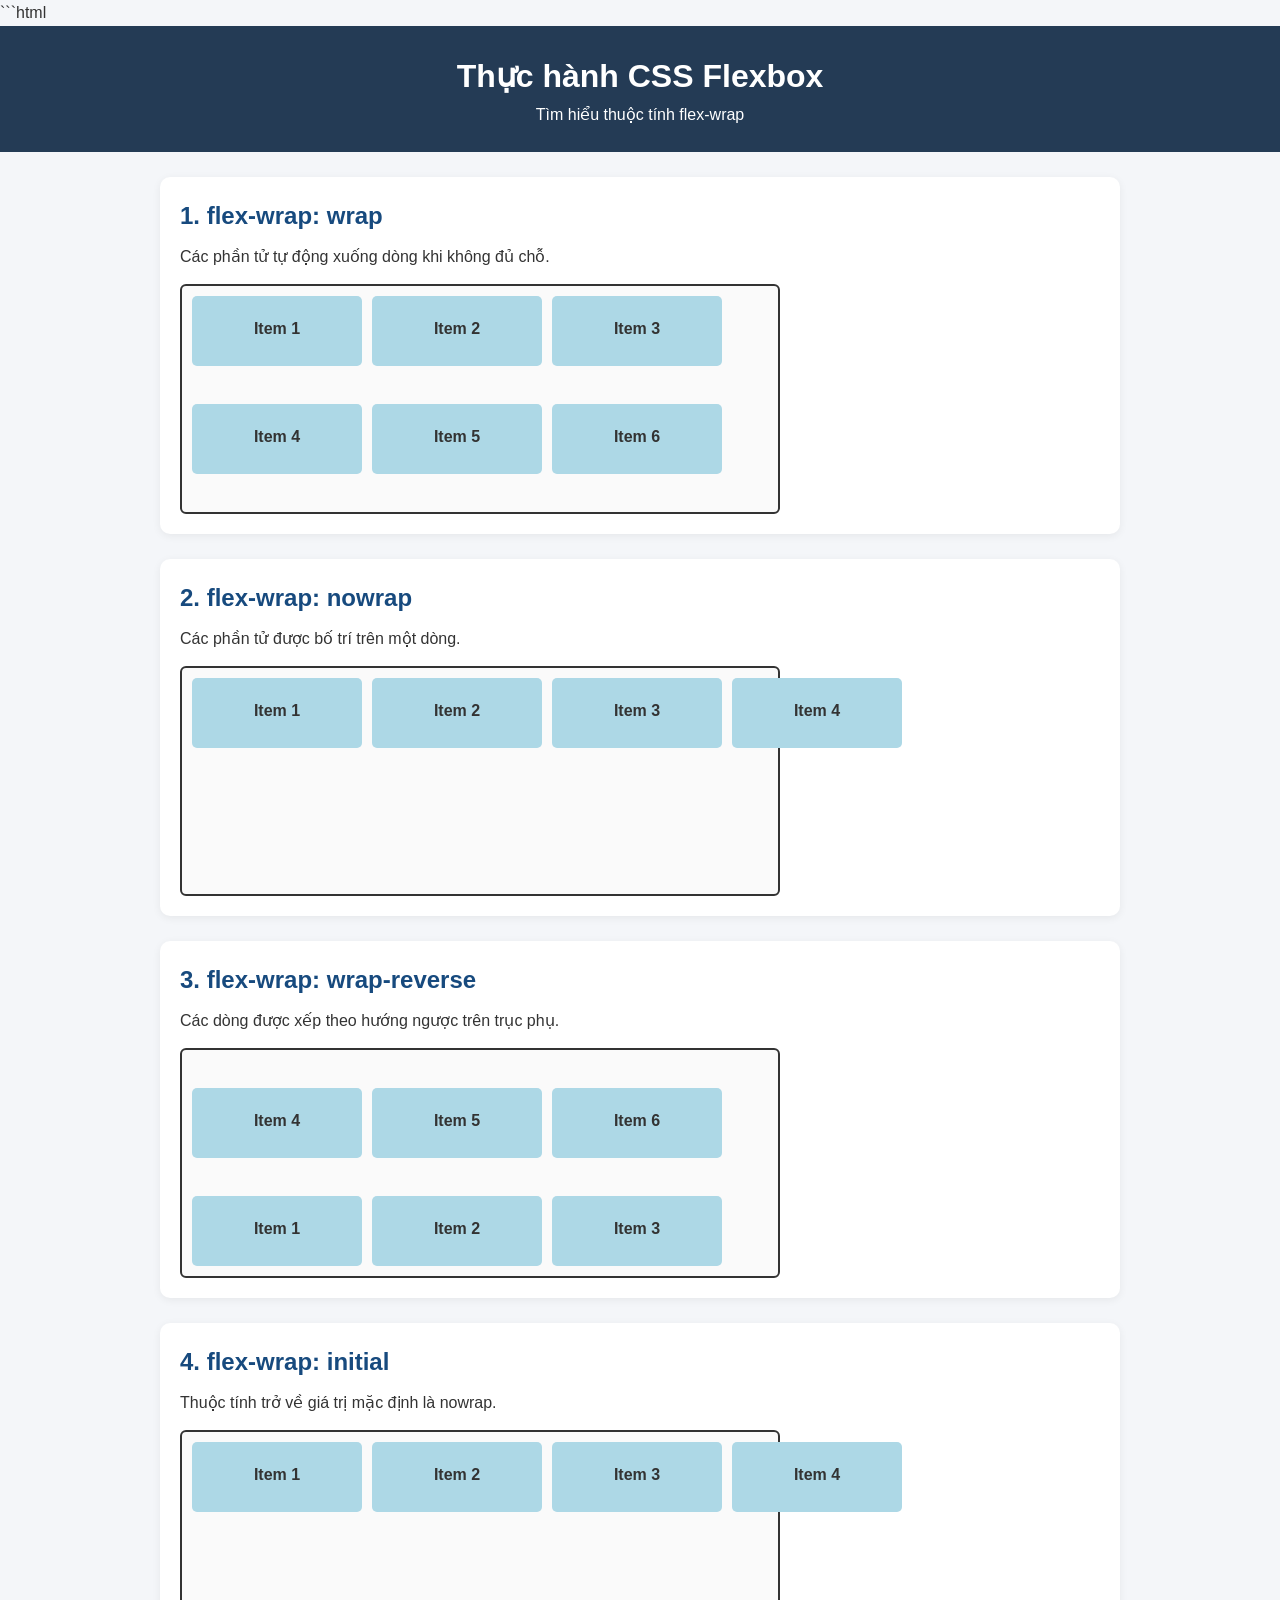
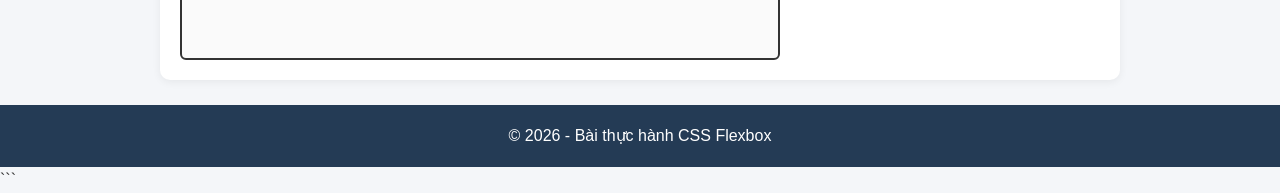
==== index.html @ 4e4de19c "baitapcodegym" ====
```html
<!DOCTYPE html>
<html lang="vi">
<head>
    <meta charset="UTF-8">
    <meta name="viewport" content="width=device-width, initial-scale=1.0">
    <title>Thực hành CSS Flex Wrap</title>
    <link rel="stylesheet" href="style.css">
</head>
<body>
    <header>
        <h1>Thực hành CSS Flexbox</h1>
        <p>Tìm hiểu thuộc tính flex-wrap</p>
    </header>

    <main>
        <section>
            <h2>1. flex-wrap: wrap</h2>
            <p>Các phần tử tự động xuống dòng khi không đủ chỗ.</p>
            <div class="container wrap">
                <div class="item">Item 1</div>
                <div class="item">Item 2</div>
                <div class="item">Item 3</div>
                <div class="item">Item 4</div>
                <div class="item">Item 5</div>
                <div class="item">Item 6</div>
            </div>
        </section>

        <section>
            <h2>2. flex-wrap: nowrap</h2>
            <p>Các phần tử được bố trí trên một dòng.</p>
            <div class="container nowrap">
                <div class="item">Item 1</div>
                <div class="item">Item 2</div>
                <div class="item">Item 3</div>
                <div class="item">Item 4</div>
            </div>
        </section>

        <section>
            <h2>3. flex-wrap: wrap-reverse</h2>
            <p>Các dòng được xếp theo hướng ngược trên trục phụ.</p>
            <div class="container reverse">
                <div class="item">Item 1</div>
                <div class="item">Item 2</div>
                <div class="item">Item 3</div>
                <div class="item">Item 4</div>
                <div class="item">Item 5</div>
                <div class="item">Item 6</div>
            </div>
        </section>

        <section>
            <h2>4. flex-wrap: initial</h2>
            <p>Thuộc tính trở về giá trị mặc định là nowrap.</p>
            <div class="container initial">
                <div class="item">Item 1</div>
                <div class="item">Item 2</div>
                <div class="item">Item 3</div>
                <div class="item">Item 4</div>
            </div>
        </section>
    </main>

    <footer>
        <p>© 2026 - Bài thực hành CSS Flexbox</p>
    </footer>
</body>
</html>
```
---- style.css ----
* {
    margin: 0;
    padding: 0;
    box-sizing: border-box;
}

body {
    font-family: Arial, sans-serif;
    background-color: #f4f6f9;
    color: #333;
    line-height: 1.6;
}

header {
    background-color: #243b55;
    color: white;
    text-align: center;
    padding: 25px 15px;
}

main {
    max-width: 1000px;
    margin: 25px auto;
    padding: 0 20px;
}

section {
    background-color: white;
    margin-bottom: 25px;
    padding: 20px;
    border-radius: 10px;
    box-shadow: 0 2px 8px #00000010;
}

section h2 {
    color: #174a7e;
    margin-bottom: 8px;
}

section p {
    margin-bottom: 15px;
}

/* Khung Flexbox chung */
.container {
    display: flex;
    gap: 10px;
    width: 100%;
    max-width: 600px;
    height: 230px;
    padding: 10px;
    border: 2px solid #333;
    border-radius: 6px;
    background-color: #fafafa;
}

/* Các phần tử trong Flexbox */
.item {
    flex: 0 0 170px;
    height: 70px;
    padding: 20px 10px;
    background-color: lightblue;
    border-radius: 5px;
    text-align: center;
    font-weight: bold;
}

/* Ví dụ 1 */
.wrap {
    flex-wrap: wrap;
}

/* Ví dụ 2 */
.nowrap {
    flex-wrap: nowrap;
}

/* Ví dụ 3 */
.reverse {
    flex-wrap: wrap-reverse;
}

/* Ví dụ 4 */
.initial {
    flex-wrap: initial;
}

/* Chân trang */
footer {
    background-color: #243b55;
    color: white;
    text-align: center;
    padding: 18px;
}

/* Responsive cho màn hình nhỏ */
@media (max-width: 600px) {
    main {
        padding: 0 12px;
    }

    section {
        padding: 15px;
    }

    .container {
        max-width: 100%;
    }

    .item {
        flex-basis: 140px;
    }
}
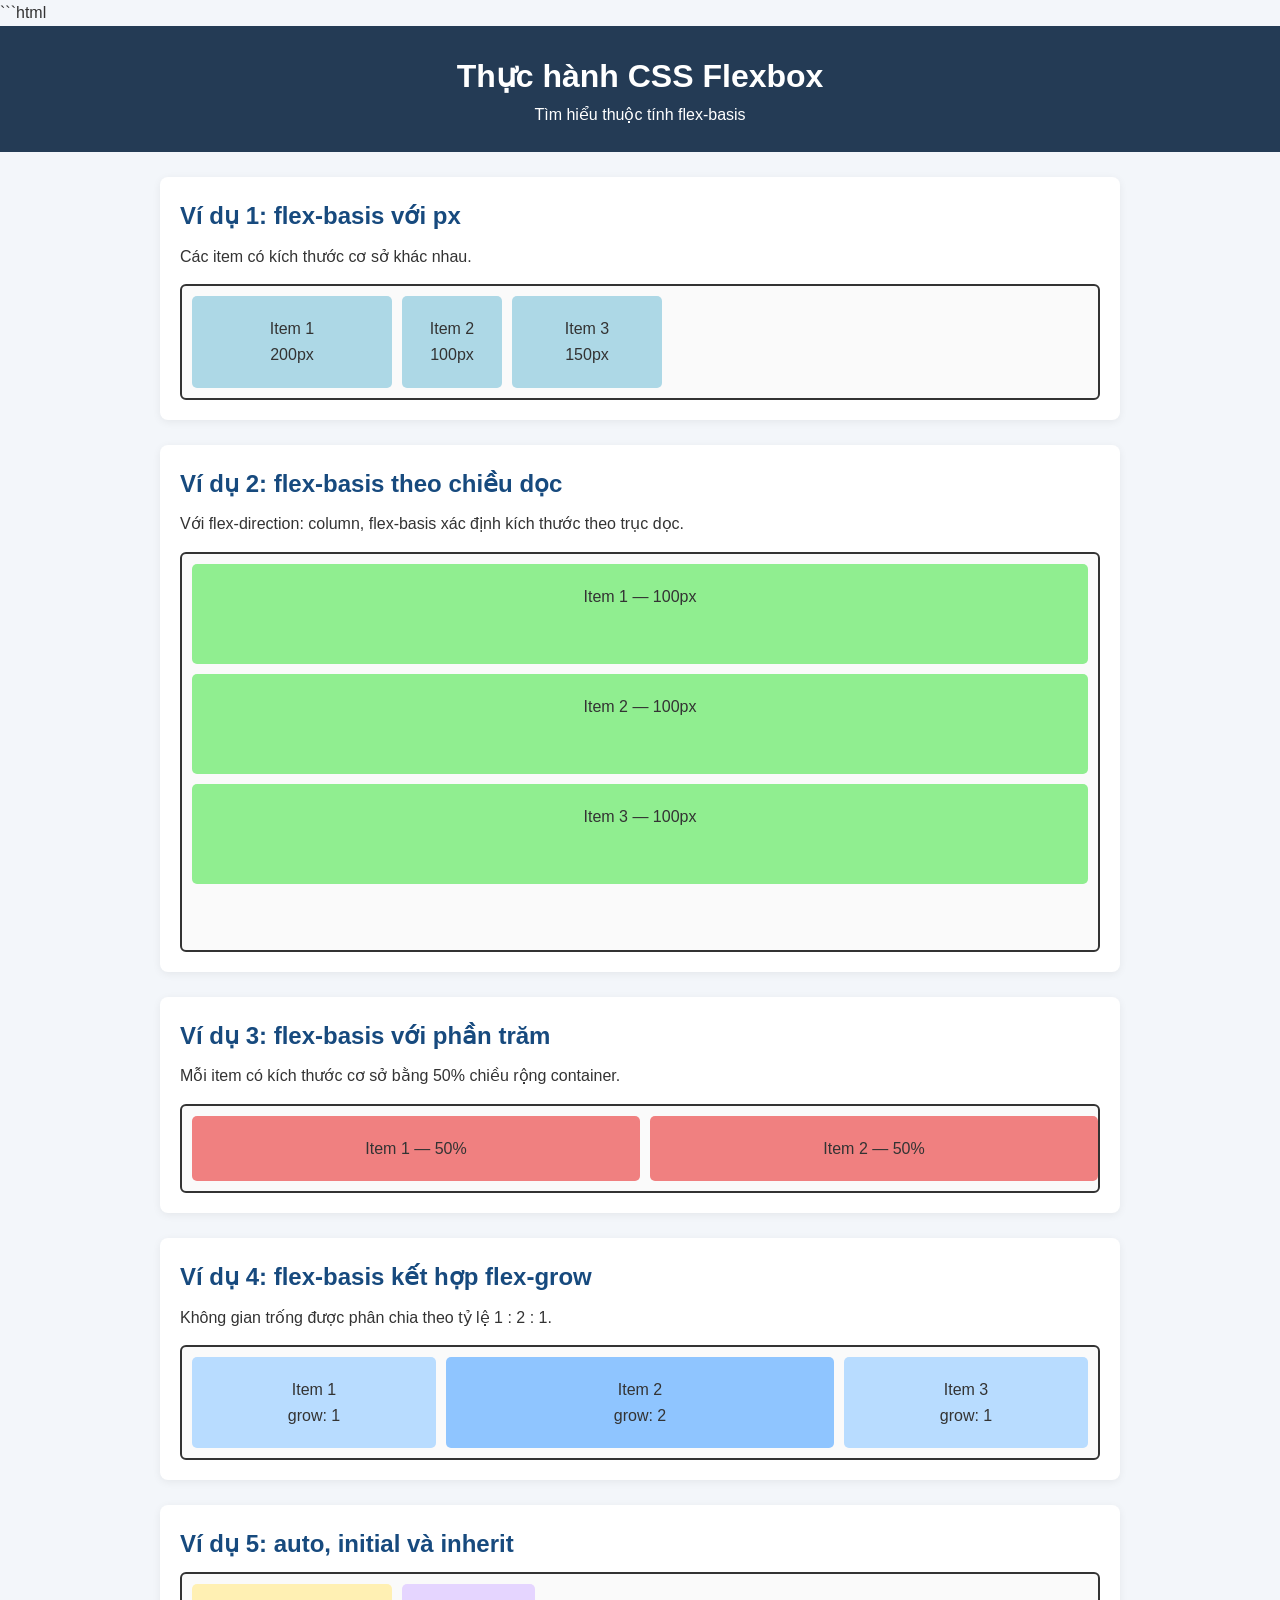
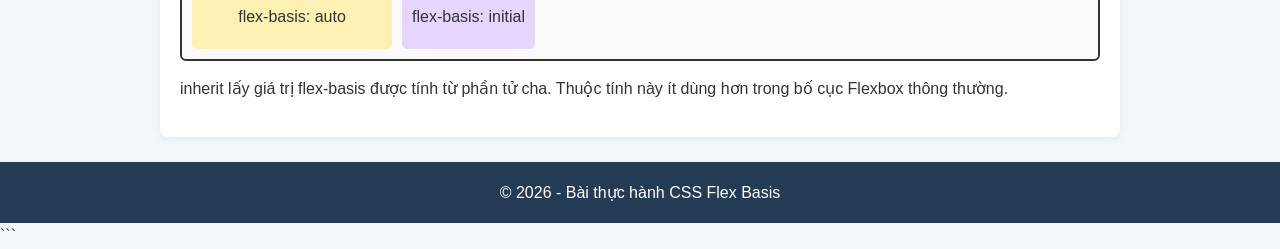
==== commit 4c90fc47: "baitapcodegym" ====
--- a/index.html
+++ b/index.html
@@ -4,67 +4,74 @@
 <head>
     <meta charset="UTF-8">
     <meta name="viewport" content="width=device-width, initial-scale=1.0">
-    <title>Thực hành CSS Flex Wrap</title>
+    <title>Thực hành CSS Flex Basis</title>
     <link rel="stylesheet" href="style.css">
 </head>
 <body>
     <header>
         <h1>Thực hành CSS Flexbox</h1>
-        <p>Tìm hiểu thuộc tính flex-wrap</p>
+        <p>Tìm hiểu thuộc tính flex-basis</p>
     </header>
 
     <main>
         <section>
-            <h2>1. flex-wrap: wrap</h2>
-            <p>Các phần tử tự động xuống dòng khi không đủ chỗ.</p>
-            <div class="container wrap">
-                <div class="item">Item 1</div>
-                <div class="item">Item 2</div>
-                <div class="item">Item 3</div>
-                <div class="item">Item 4</div>
-                <div class="item">Item 5</div>
-                <div class="item">Item 6</div>
+            <h2>Ví dụ 1: flex-basis với px</h2>
+            <p>Các item có kích thước cơ sở khác nhau.</p>
+
+            <div class="container example-1">
+                <div class="item basis-200">Item 1<br>200px</div>
+                <div class="item basis-100">Item 2<br>100px</div>
+                <div class="item basis-150">Item 3<br>150px</div>
             </div>
         </section>
 
         <section>
-            <h2>2. flex-wrap: nowrap</h2>
-            <p>Các phần tử được bố trí trên một dòng.</p>
-            <div class="container nowrap">
-                <div class="item">Item 1</div>
-                <div class="item">Item 2</div>
-                <div class="item">Item 3</div>
-                <div class="item">Item 4</div>
+            <h2>Ví dụ 2: flex-basis theo chiều dọc</h2>
+            <p>Với flex-direction: column, flex-basis xác định kích thước theo trục dọc.</p>
+
+            <div class="container example-2">
+                <div class="item">Item 1 — 100px</div>
+                <div class="item">Item 2 — 100px</div>
+                <div class="item">Item 3 — 100px</div>
             </div>
         </section>
 
         <section>
-            <h2>3. flex-wrap: wrap-reverse</h2>
-            <p>Các dòng được xếp theo hướng ngược trên trục phụ.</p>
-            <div class="container reverse">
-                <div class="item">Item 1</div>
-                <div class="item">Item 2</div>
-                <div class="item">Item 3</div>
-                <div class="item">Item 4</div>
-                <div class="item">Item 5</div>
-                <div class="item">Item 6</div>
+            <h2>Ví dụ 3: flex-basis với phần trăm</h2>
+            <p>Mỗi item có kích thước cơ sở bằng 50% chiều rộng container.</p>
+
+            <div class="container example-3">
+                <div class="item">Item 1 — 50%</div>
+                <div class="item">Item 2 — 50%</div>
             </div>
         </section>
 
         <section>
-            <h2>4. flex-wrap: initial</h2>
-            <p>Thuộc tính trở về giá trị mặc định là nowrap.</p>
-            <div class="container initial">
-                <div class="item">Item 1</div>
-                <div class="item">Item 2</div>
-                <div class="item">Item 3</div>
-                <div class="item">Item 4</div>
+            <h2>Ví dụ 4: flex-basis kết hợp flex-grow</h2>
+            <p>Không gian trống được phân chia theo tỷ lệ 1 : 2 : 1.</p>
+
+            <div class="container example-4">
+                <div class="item grow-1">Item 1<br>grow: 1</div>
+                <div class="item grow-2">Item 2<br>grow: 2</div>
+                <div class="item grow-3">Item 3<br>grow: 1</div>
             </div>
+        </section>
+
+        <section>
+            <h2>Ví dụ 5: auto, initial và inherit</h2>
+            <div class="container example-5">
+                <div class="item auto">flex-basis: auto</div>
+                <div class="item initial">flex-basis: initial</div>
+            </div>
+            <p class="inherit-note">
+                inherit lấy giá trị flex-basis được tính từ phần tử cha.
+                Thuộc tính này ít dùng hơn trong bố cục Flexbox thông thường.
+            </p>
         </section>
     </main>
 
     <footer>
-        <p>© 2026 - Bài thực hành CSS Flexbox</p>
+        <p>© 2026 - Bài thực hành CSS Flex Basis</p>
     </footer>
 </body>
 </html>
--- a/style.css
+++ b/style.css
@@ -1,3 +1,4 @@
+
 * {
     margin: 0;
     padding: 0;
@@ -6,9 +7,9 @@
 
 body {
     font-family: Arial, sans-serif;
-    background-color: #f4f6f9;
+    line-height: 1.6;
     color: #333;
-    line-height: 1.6;
+    background-color: #f3f6fa;
 }
 
 header {
@@ -26,9 +27,9 @@
 
 section {
     background-color: white;
+    padding: 20px;
     margin-bottom: 25px;
-    padding: 20px;
-    border-radius: 10px;
+    border-radius: 8px;
     box-shadow: 0 2px 8px #00000010;
 }
 
@@ -45,55 +46,104 @@
 .container {
     display: flex;
     gap: 10px;
-    width: 100%;
-    max-width: 600px;
-    height: 230px;
     padding: 10px;
     border: 2px solid #333;
     border-radius: 6px;
     background-color: #fafafa;
+    min-width: 0;
 }
 
-/* Các phần tử trong Flexbox */
 .item {
-    flex: 0 0 170px;
-    height: 70px;
     padding: 20px 10px;
     background-color: lightblue;
     border-radius: 5px;
     text-align: center;
-    font-weight: bold;
+    overflow-wrap: anywhere;
+    min-width: 0;
 }
 
-/* Ví dụ 1 */
-.wrap {
+/* Ví dụ 1: Kích thước cơ sở bằng px */
+.example-1 {
     flex-wrap: wrap;
 }
 
-/* Ví dụ 2 */
-.nowrap {
-    flex-wrap: nowrap;
+.basis-200 {
+    flex: 0 0 200px;
 }
 
-/* Ví dụ 3 */
-.reverse {
-    flex-wrap: wrap-reverse;
+.basis-100 {
+    flex: 0 0 100px;
 }
 
-/* Ví dụ 4 */
-.initial {
-    flex-wrap: initial;
+.basis-150 {
+    flex: 0 0 150px;
 }
 
-/* Chân trang */
-footer {
-    background-color: #243b55;
-    color: white;
-    text-align: center;
-    padding: 18px;
+/* Ví dụ 2: Trục chính theo chiều dọc */
+.example-2 {
+    flex-direction: column;
+    flex-basis: auto;
+    height: 400px;
 }
 
-/* Responsive cho màn hình nhỏ */
+.example-2 .item {
+    flex: 0 0 100px;
+    background-color: lightgreen;
+}
+
+/* Ví dụ 3: Kích thước cơ sở theo phần trăm */
+.example-3 .item {
+    flex: 0 0 50%;
+    background-color: lightcoral;
+}
+
+/* Ví dụ 4: flex-basis kết hợp flex-grow */
+.example-4 {
+    width: 100%;
+}
+
+.example-4 .item {
+    flex-basis: 100px;
+    flex-shrink: 1;
+}
+
+.grow-1 {
+    flex-grow: 1;
+    background-color: #b8dcff;
+}
+
+.grow-2 {
+    flex-grow: 2;
+    background-color: #8fc5ff;
+}
+
+.grow-3 {
+    flex-grow: 1;
+    background-color: #b8dcff;
+}
+
+/* Ví dụ 5: auto và initial */
+.example-5 .item {
+    flex-grow: 0;
+    flex-shrink: 1;
+}
+
+.auto {
+    width: 200px;
+    flex-basis: auto;
+    background-color: #fff0b3;
+}
+
+.initial {
+    flex-basis: initial;
+    background-color: #e5d5ff;
+}
+
+.inherit-note {
+    margin-top: 15px;
+}
+
+/* Responsive */
 @media (max-width: 600px) {
     main {
         padding: 0 12px;
@@ -103,11 +153,21 @@
         padding: 15px;
     }
 
-    .container {
-        max-width: 100%;
+    .example-1,
+    .example-3,
+    .example-4,
+    .example-5 {
+        flex-wrap: wrap;
     }
 
-    .item {
-        flex-basis: 140px;
+    .example-3 .item {
+        flex-basis: 100%;
     }
 }
+
+footer {
+    background-color: #243b55;
+    color: white;
+    text-align: center;
+    padding: 18px;
+}
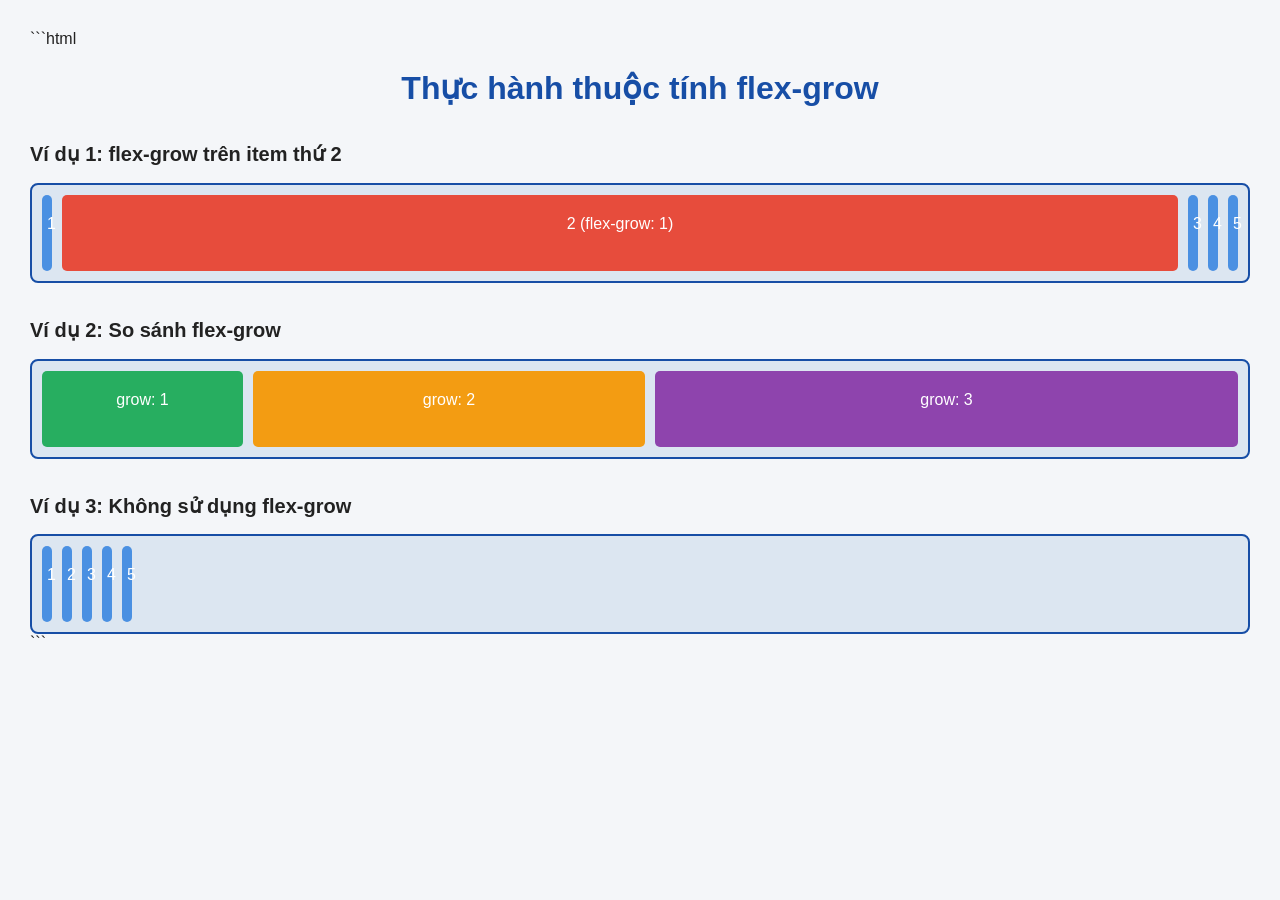
==== commit 744d3ea2: "baitapcodegym" ====
--- a/index.html
+++ b/index.html
@@ -4,75 +4,36 @@
 <head>
     <meta charset="UTF-8">
     <meta name="viewport" content="width=device-width, initial-scale=1.0">
-    <title>Thực hành CSS Flex Basis</title>
+    <title>Thực hành CSS Flex Grow</title>
     <link rel="stylesheet" href="style.css">
 </head>
 <body>
-    <header>
-        <h1>Thực hành CSS Flexbox</h1>
-        <p>Tìm hiểu thuộc tính flex-basis</p>
-    </header>
+    <h1>Thực hành thuộc tính flex-grow</h1>
 
-    <main>
-        <section>
-            <h2>Ví dụ 1: flex-basis với px</h2>
-            <p>Các item có kích thước cơ sở khác nhau.</p>
+    <h2>Ví dụ 1: flex-grow trên item thứ 2</h2>
+    <div class="container">
+        <div class="item">1</div>
+        <div class="item grow">2 (flex-grow: 1)</div>
+        <div class="item">3</div>
+        <div class="item">4</div>
+        <div class="item">5</div>
+    </div>
 
-            <div class="container example-1">
-                <div class="item basis-200">Item 1<br>200px</div>
-                <div class="item basis-100">Item 2<br>100px</div>
-                <div class="item basis-150">Item 3<br>150px</div>
-            </div>
-        </section>
+    <h2>Ví dụ 2: So sánh flex-grow</h2>
+    <div class="container">
+        <div class="item grow-1">grow: 1</div>
+        <div class="item grow-2">grow: 2</div>
+        <div class="item grow-3">grow: 3</div>
+    </div>
 
-        <section>
-            <h2>Ví dụ 2: flex-basis theo chiều dọc</h2>
-            <p>Với flex-direction: column, flex-basis xác định kích thước theo trục dọc.</p>
-
-            <div class="container example-2">
-                <div class="item">Item 1 — 100px</div>
-                <div class="item">Item 2 — 100px</div>
-                <div class="item">Item 3 — 100px</div>
-            </div>
-        </section>
-
-        <section>
-            <h2>Ví dụ 3: flex-basis với phần trăm</h2>
-            <p>Mỗi item có kích thước cơ sở bằng 50% chiều rộng container.</p>
-
-            <div class="container example-3">
-                <div class="item">Item 1 — 50%</div>
-                <div class="item">Item 2 — 50%</div>
-            </div>
-        </section>
-
-        <section>
-            <h2>Ví dụ 4: flex-basis kết hợp flex-grow</h2>
-            <p>Không gian trống được phân chia theo tỷ lệ 1 : 2 : 1.</p>
-
-            <div class="container example-4">
-                <div class="item grow-1">Item 1<br>grow: 1</div>
-                <div class="item grow-2">Item 2<br>grow: 2</div>
-                <div class="item grow-3">Item 3<br>grow: 1</div>
-            </div>
-        </section>
-
-        <section>
-            <h2>Ví dụ 5: auto, initial và inherit</h2>
-            <div class="container example-5">
-                <div class="item auto">flex-basis: auto</div>
-                <div class="item initial">flex-basis: initial</div>
-            </div>
-            <p class="inherit-note">
-                inherit lấy giá trị flex-basis được tính từ phần tử cha.
-                Thuộc tính này ít dùng hơn trong bố cục Flexbox thông thường.
-            </p>
-        </section>
-    </main>
-
-    <footer>
-        <p>© 2026 - Bài thực hành CSS Flex Basis</p>
-    </footer>
+    <h2>Ví dụ 3: Không sử dụng flex-grow</h2>
+    <div class="container">
+        <div class="item">1</div>
+        <div class="item">2</div>
+        <div class="item">3</div>
+        <div class="item">4</div>
+        <div class="item">5</div>
+    </div>
 </body>
 </html>
 ```
--- a/style.css
+++ b/style.css
@@ -1,173 +1,66 @@
 
 * {
-    margin: 0;
-    padding: 0;
     box-sizing: border-box;
 }
 
 body {
     font-family: Arial, sans-serif;
-    line-height: 1.6;
-    color: #333;
-    background-color: #f3f6fa;
+    margin: 30px;
+    background-color: #f4f6f9;
+    color: #222;
 }
 
-header {
-    background-color: #243b55;
-    color: white;
+h1 {
     text-align: center;
-    padding: 25px 15px;
+    color: #174ea6;
 }
 
-main {
-    max-width: 1000px;
-    margin: 25px auto;
-    padding: 0 20px;
+h2 {
+    margin-top: 35px;
+    font-size: 20px;
 }
 
-section {
-    background-color: white;
-    padding: 20px;
-    margin-bottom: 25px;
-    border-radius: 8px;
-    box-shadow: 0 2px 8px #00000010;
-}
-
-section h2 {
-    color: #174a7e;
-    margin-bottom: 8px;
-}
-
-section p {
-    margin-bottom: 15px;
-}
-
-/* Khung Flexbox chung */
 .container {
     display: flex;
     gap: 10px;
+    width: 100%;
+    min-height: 100px;
     padding: 10px;
-    border: 2px solid #333;
-    border-radius: 6px;
-    background-color: #fafafa;
-    min-width: 0;
+    background-color: #dce6f1;
+    border: 2px solid #174ea6;
+    border-radius: 8px;
 }
 
 .item {
-    padding: 20px 10px;
-    background-color: lightblue;
+    flex-basis: 0;
+    flex-grow: 0;
+    min-width: 0;
+    padding: 20px 5px;
+    background-color: #4a90e2;
+    color: white;
+    text-align: center;
     border-radius: 5px;
-    text-align: center;
     overflow-wrap: anywhere;
-    min-width: 0;
 }
 
-/* Ví dụ 1: Kích thước cơ sở bằng px */
-.example-1 {
-    flex-wrap: wrap;
+/* Ví dụ 1: item thứ 2 chiếm phần không gian còn lại */
+.grow {
+    flex-grow: 1;
+    background-color: #e74c3c;
 }
 
-.basis-200 {
-    flex: 0 0 200px;
-}
-
-.basis-100 {
-    flex: 0 0 100px;
-}
-
-.basis-150 {
-    flex: 0 0 150px;
-}
-
-/* Ví dụ 2: Trục chính theo chiều dọc */
-.example-2 {
-    flex-direction: column;
-    flex-basis: auto;
-    height: 400px;
-}
-
-.example-2 .item {
-    flex: 0 0 100px;
-    background-color: lightgreen;
-}
-
-/* Ví dụ 3: Kích thước cơ sở theo phần trăm */
-.example-3 .item {
-    flex: 0 0 50%;
-    background-color: lightcoral;
-}
-
-/* Ví dụ 4: flex-basis kết hợp flex-grow */
-.example-4 {
-    width: 100%;
-}
-
-.example-4 .item {
-    flex-basis: 100px;
-    flex-shrink: 1;
-}
-
+/* Ví dụ 2: so sánh tỷ lệ phát triển */
 .grow-1 {
     flex-grow: 1;
-    background-color: #b8dcff;
+    background-color: #27ae60;
 }
 
 .grow-2 {
     flex-grow: 2;
-    background-color: #8fc5ff;
+    background-color: #f39c12;
 }
 
 .grow-3 {
-    flex-grow: 1;
-    background-color: #b8dcff;
+    flex-grow: 3;
+    background-color: #8e44ad;
 }
-
-/* Ví dụ 5: auto và initial */
-.example-5 .item {
-    flex-grow: 0;
-    flex-shrink: 1;
-}
-
-.auto {
-    width: 200px;
-    flex-basis: auto;
-    background-color: #fff0b3;
-}
-
-.initial {
-    flex-basis: initial;
-    background-color: #e5d5ff;
-}
-
-.inherit-note {
-    margin-top: 15px;
-}
-
-/* Responsive */
-@media (max-width: 600px) {
-    main {
-        padding: 0 12px;
-    }
-
-    section {
-        padding: 15px;
-    }
-
-    .example-1,
-    .example-3,
-    .example-4,
-    .example-5 {
-        flex-wrap: wrap;
-    }
-
-    .example-3 .item {
-        flex-basis: 100%;
-    }
-}
-
-footer {
-    background-color: #243b55;
-    color: white;
-    text-align: center;
-    padding: 18px;
-}
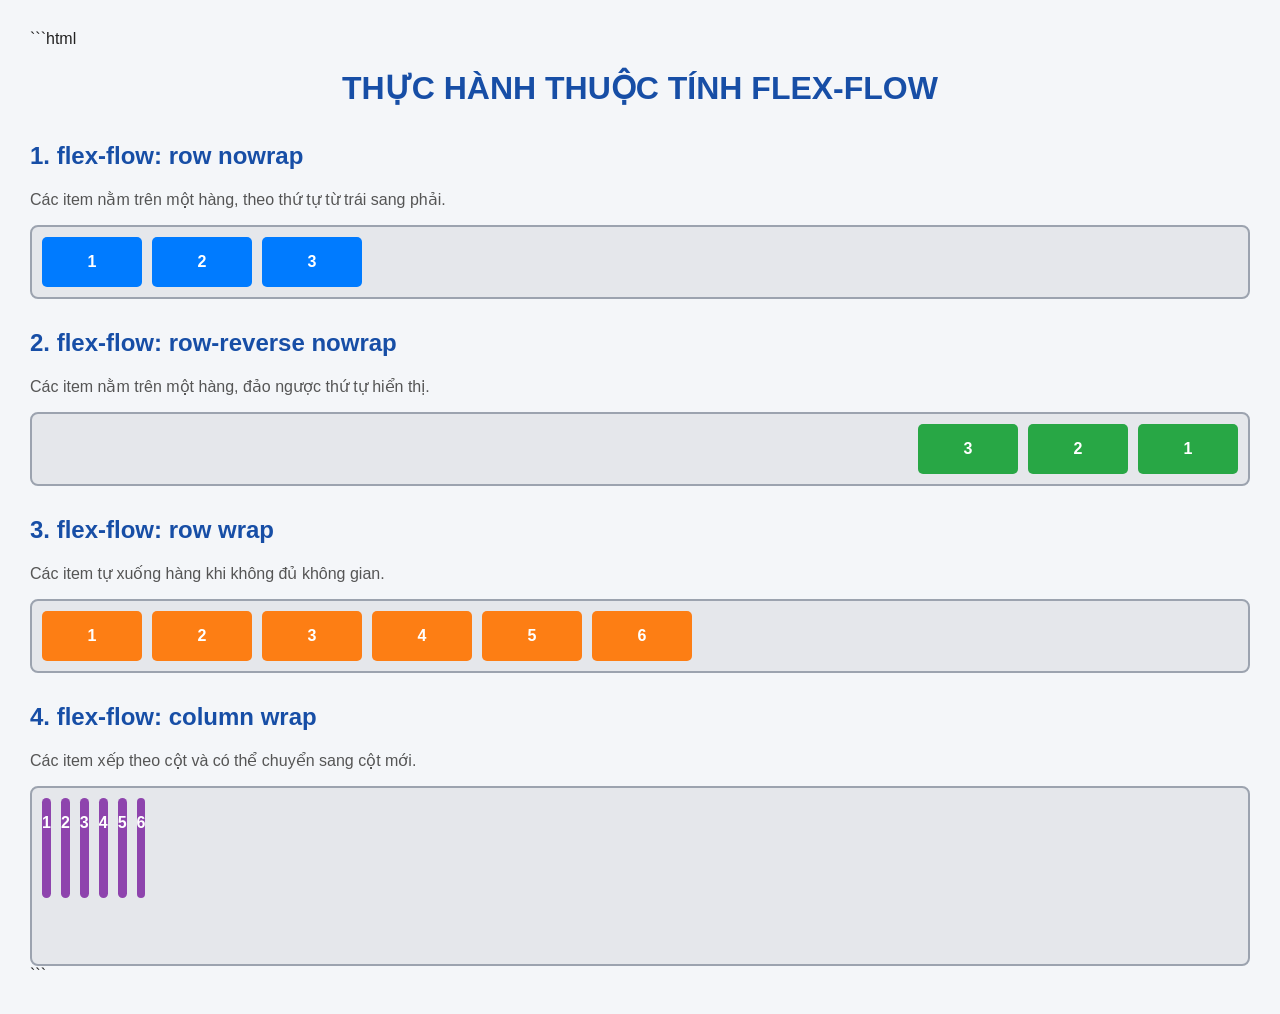
==== commit 40d80f4c: "baitapcodegym" ====
--- a/index.html
+++ b/index.html
@@ -4,35 +4,48 @@
 <head>
     <meta charset="UTF-8">
     <meta name="viewport" content="width=device-width, initial-scale=1.0">
-    <title>Thực hành CSS Flex Grow</title>
+    <title>Thực hành CSS Flex Flow</title>
     <link rel="stylesheet" href="style.css">
 </head>
 <body>
-    <h1>Thực hành thuộc tính flex-grow</h1>
+    <h1>THỰC HÀNH THUỘC TÍNH FLEX-FLOW</h1>
 
-    <h2>Ví dụ 1: flex-grow trên item thứ 2</h2>
-    <div class="container">
-        <div class="item">1</div>
-        <div class="item grow">2 (flex-grow: 1)</div>
-        <div class="item">3</div>
-        <div class="item">4</div>
-        <div class="item">5</div>
+    <h2>1. flex-flow: row nowrap</h2>
+    <p>Các item nằm trên một hàng, theo thứ tự từ trái sang phải.</p>
+    <div class="container row-nowrap">
+        <div>1</div>
+        <div>2</div>
+        <div>3</div>
     </div>
 
-    <h2>Ví dụ 2: So sánh flex-grow</h2>
-    <div class="container">
-        <div class="item grow-1">grow: 1</div>
-        <div class="item grow-2">grow: 2</div>
-        <div class="item grow-3">grow: 3</div>
+    <h2>2. flex-flow: row-reverse nowrap</h2>
+    <p>Các item nằm trên một hàng, đảo ngược thứ tự hiển thị.</p>
+    <div class="container row-reverse">
+        <div>1</div>
+        <div>2</div>
+        <div>3</div>
     </div>
 
-    <h2>Ví dụ 3: Không sử dụng flex-grow</h2>
-    <div class="container">
-        <div class="item">1</div>
-        <div class="item">2</div>
-        <div class="item">3</div>
-        <div class="item">4</div>
-        <div class="item">5</div>
+    <h2>3. flex-flow: row wrap</h2>
+    <p>Các item tự xuống hàng khi không đủ không gian.</p>
+    <div class="container row-wrap">
+        <div>1</div>
+        <div>2</div>
+        <div>3</div>
+        <div>4</div>
+        <div>5</div>
+        <div>6</div>
+    </div>
+
+    <h2>4. flex-flow: column wrap</h2>
+    <p>Các item xếp theo cột và có thể chuyển sang cột mới.</p>
+    <div class="container column-wrap">
+        <div>1</div>
+        <div>2</div>
+        <div>3</div>
+        <div>4</div>
+        <div>5</div>
+        <div>6</div>
     </div>
 </body>
 </html>
--- a/style.css
+++ b/style.css
@@ -13,54 +13,68 @@
 h1 {
     text-align: center;
     color: #174ea6;
+    margin-bottom: 35px;
 }
 
 h2 {
-    margin-top: 35px;
-    font-size: 20px;
+    margin-top: 30px;
+    color: #174ea6;
+}
+
+p {
+    color: #555;
 }
 
 .container {
     display: flex;
     gap: 10px;
-    width: 100%;
-    min-height: 100px;
     padding: 10px;
-    background-color: #dce6f1;
-    border: 2px solid #174ea6;
+    background-color: #e5e7eb;
+    border: 2px solid #9ca3af;
     border-radius: 8px;
 }
 
-.item {
-    flex-basis: 0;
-    flex-grow: 0;
-    min-width: 0;
-    padding: 20px 5px;
-    background-color: #4a90e2;
+.container > div {
+    flex: 0 0 100px;
+    min-height: 50px;
+    background-color: #007bff;
     color: white;
     text-align: center;
+    line-height: 50px;
     border-radius: 5px;
-    overflow-wrap: anywhere;
+    font-weight: bold;
 }
 
-/* Ví dụ 1: item thứ 2 chiếm phần không gian còn lại */
-.grow {
-    flex-grow: 1;
-    background-color: #e74c3c;
+/* Ví dụ 1: Một hàng, không xuống dòng */
+.row-nowrap {
+    flex-flow: row nowrap;
 }
 
-/* Ví dụ 2: so sánh tỷ lệ phát triển */
-.grow-1 {
-    flex-grow: 1;
-    background-color: #27ae60;
+/* Ví dụ 2: Đảo ngược thứ tự theo hàng */
+.row-reverse {
+    flex-flow: row-reverse nowrap;
 }
 
-.grow-2 {
-    flex-grow: 2;
-    background-color: #f39c12;
+.row-reverse > div {
+    background-color: #28a745;
 }
 
-.grow-3 {
-    flex-grow: 3;
+/* Ví dụ 3: Một hàng, được phép xuống dòng */
+.row-wrap {
+    flex-flow: row wrap;
+}
+
+.row-wrap > div {
+    background-color: #fd7e14;
+}
+
+/* Ví dụ 4: Xếp theo cột và cho phép wrap */
+.column-wrap {
+    flex-flow: column wrap;
+    height: 180px;
+    align-content: flex-start;
+}
+
+.column-wrap > div {
     background-color: #8e44ad;
 }
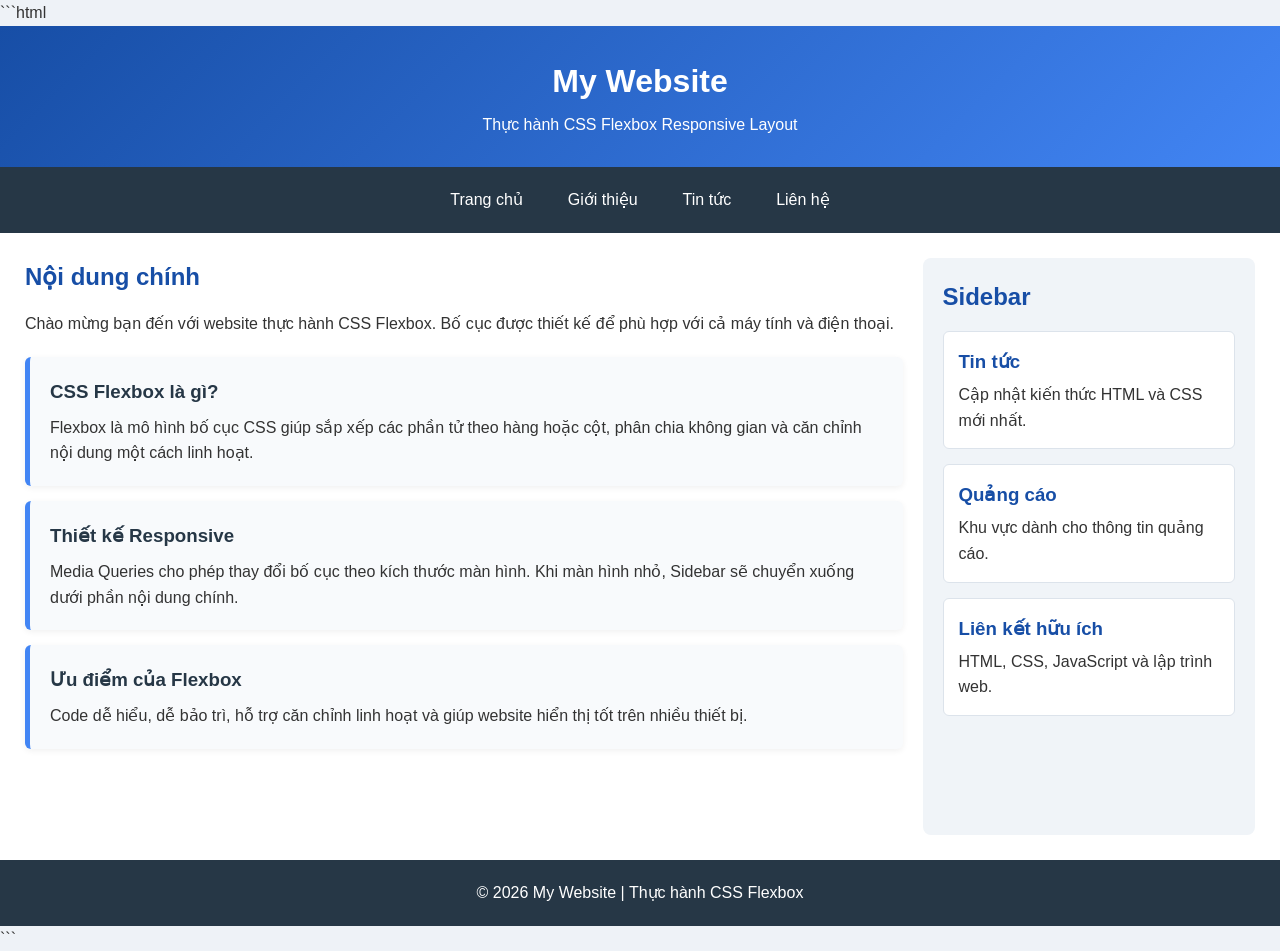
==== commit f3001b6a: "baitapcodegym" ====
--- a/index.html
+++ b/index.html
@@ -4,48 +4,89 @@
 <head>
     <meta charset="UTF-8">
     <meta name="viewport" content="width=device-width, initial-scale=1.0">
-    <title>Thực hành CSS Flex Flow</title>
+    <title>Flexbox Responsive Layout</title>
     <link rel="stylesheet" href="style.css">
 </head>
 <body>
-    <h1>THỰC HÀNH THUỘC TÍNH FLEX-FLOW</h1>
+    <div class="container">
 
-    <h2>1. flex-flow: row nowrap</h2>
-    <p>Các item nằm trên một hàng, theo thứ tự từ trái sang phải.</p>
-    <div class="container row-nowrap">
-        <div>1</div>
-        <div>2</div>
-        <div>3</div>
-    </div>
+        <!-- Header -->
+        <header class="header">
+            <h1>My Website</h1>
+            <p>Thực hành CSS Flexbox Responsive Layout</p>
+        </header>
 
-    <h2>2. flex-flow: row-reverse nowrap</h2>
-    <p>Các item nằm trên một hàng, đảo ngược thứ tự hiển thị.</p>
-    <div class="container row-reverse">
-        <div>1</div>
-        <div>2</div>
-        <div>3</div>
-    </div>
+        <!-- Navigation -->
+        <nav class="nav">
+            <a href="#home">Trang chủ</a>
+            <a href="#content">Giới thiệu</a>
+            <a href="#news">Tin tức</a>
+            <a href="#contact">Liên hệ</a>
+        </nav>
 
-    <h2>3. flex-flow: row wrap</h2>
-    <p>Các item tự xuống hàng khi không đủ không gian.</p>
-    <div class="container row-wrap">
-        <div>1</div>
-        <div>2</div>
-        <div>3</div>
-        <div>4</div>
-        <div>5</div>
-        <div>6</div>
-    </div>
+        <!-- Main Content và Sidebar -->
+        <div class="main-container" id="home">
 
-    <h2>4. flex-flow: column wrap</h2>
-    <p>Các item xếp theo cột và có thể chuyển sang cột mới.</p>
-    <div class="container column-wrap">
-        <div>1</div>
-        <div>2</div>
-        <div>3</div>
-        <div>4</div>
-        <div>5</div>
-        <div>6</div>
+            <main class="content" id="content">
+                <h2>Nội dung chính</h2>
+                <p class="intro">
+                    Chào mừng bạn đến với website thực hành CSS Flexbox.
+                    Bố cục được thiết kế để phù hợp với cả máy tính và điện thoại.
+                </p>
+
+                <section class="card">
+                    <h3>CSS Flexbox là gì?</h3>
+                    <p>
+                        Flexbox là mô hình bố cục CSS giúp sắp xếp các phần tử
+                        theo hàng hoặc cột, phân chia không gian và căn chỉnh
+                        nội dung một cách linh hoạt.
+                    </p>
+                </section>
+
+                <section class="card">
+                    <h3>Thiết kế Responsive</h3>
+                    <p>
+                        Media Queries cho phép thay đổi bố cục theo kích thước
+                        màn hình. Khi màn hình nhỏ, Sidebar sẽ chuyển xuống
+                        dưới phần nội dung chính.
+                    </p>
+                </section>
+
+                <section class="card">
+                    <h3>Ưu điểm của Flexbox</h3>
+                    <p>
+                        Code dễ hiểu, dễ bảo trì, hỗ trợ căn chỉnh linh hoạt
+                        và giúp website hiển thị tốt trên nhiều thiết bị.
+                    </p>
+                </section>
+            </main>
+
+            <aside class="sidebar" id="news">
+                <h2>Sidebar</h2>
+
+                <div class="sidebar-box">
+                    <h3>Tin tức</h3>
+                    <p>Cập nhật kiến thức HTML và CSS mới nhất.</p>
+                </div>
+
+                <div class="sidebar-box">
+                    <h3>Quảng cáo</h3>
+                    <p>Khu vực dành cho thông tin quảng cáo.</p>
+                </div>
+
+                <div class="sidebar-box">
+                    <h3>Liên kết hữu ích</h3>
+                    <p>HTML, CSS, JavaScript và lập trình web.</p>
+                </div>
+            </aside>
+
+        </div>
+
+        <!-- Footer -->
+        <footer class="footer" id="contact">
+            <p>© 2026 My Website | Thực hành CSS Flexbox</p>
+        </footer>
+
     </div>
 </body>
 </html>
--- a/style.css
+++ b/style.css
@@ -1,80 +1,187 @@
 
 * {
+    margin: 0;
+    padding: 0;
     box-sizing: border-box;
+}
+
+html {
+    scroll-behavior: smooth;
 }
 
 body {
     font-family: Arial, sans-serif;
-    margin: 30px;
-    background-color: #f4f6f9;
-    color: #222;
+    line-height: 1.6;
+    color: #333;
+    background-color: #eef2f7;
 }
 
-h1 {
-    text-align: center;
-    color: #174ea6;
-    margin-bottom: 35px;
+/* Toàn bộ bố cục */
+.container {
+    display: flex;
+    flex-direction: column;
+    min-height: 100vh;
+    max-width: 1400px;
+    margin: 0 auto;
+    background-color: white;
 }
 
-h2 {
-    margin-top: 30px;
-    color: #174ea6;
+/* Header */
+.header {
+    background: linear-gradient(135deg, #174ea6, #4285f4);
+    color: white;
+    text-align: center;
+    padding: 30px 20px;
 }
 
-p {
-    color: #555;
+.header h1 {
+    font-size: 32px;
+    margin-bottom: 5px;
 }
 
-.container {
+/* Navigation */
+.nav {
     display: flex;
-    gap: 10px;
+    flex-flow: row wrap;
+    justify-content: center;
+    gap: 5px;
+    background-color: #263746;
     padding: 10px;
-    background-color: #e5e7eb;
-    border: 2px solid #9ca3af;
+}
+
+.nav a {
+    color: white;
+    text-decoration: none;
+    padding: 10px 20px;
+    border-radius: 5px;
+    transition: background-color 0.2s;
+}
+
+.nav a:hover {
+    background-color: #4285f4;
+}
+
+/* Khu vực nội dung và sidebar */
+.main-container {
+    display: flex;
+    flex: 1;
+    gap: 20px;
+    padding: 25px;
+    align-items: stretch;
+}
+
+/* Nội dung chính chiếm 3 phần */
+.content {
+    flex: 3;
+    min-width: 0;
+}
+
+.content h2,
+.sidebar h2 {
+    color: #174ea6;
+    margin-bottom: 15px;
+}
+
+.intro {
+    margin-bottom: 20px;
+}
+
+/* Các thẻ nội dung */
+.card {
+    padding: 20px;
+    margin-bottom: 15px;
+    background-color: #f8fafc;
+    border-left: 5px solid #4285f4;
+    border-radius: 6px;
+    box-shadow: 0 2px 6px rgba(0, 0, 0, 0.06);
+}
+
+.card h3 {
+    color: #263746;
+    margin-bottom: 8px;
+}
+
+/* Sidebar chiếm 1 phần */
+.sidebar {
+    flex: 1;
+    min-width: 0;
+    padding: 20px;
+    background-color: #f0f4f8;
     border-radius: 8px;
 }
 
-.container > div {
-    flex: 0 0 100px;
-    min-height: 50px;
-    background-color: #007bff;
-    color: white;
-    text-align: center;
-    line-height: 50px;
-    border-radius: 5px;
-    font-weight: bold;
+.sidebar-box {
+    padding: 15px;
+    margin-bottom: 15px;
+    background-color: white;
+    border: 1px solid #dce3eb;
+    border-radius: 6px;
 }
 
-/* Ví dụ 1: Một hàng, không xuống dòng */
-.row-nowrap {
-    flex-flow: row nowrap;
+.sidebar-box h3 {
+    color: #174ea6;
+    margin-bottom: 5px;
 }
 
-/* Ví dụ 2: Đảo ngược thứ tự theo hàng */
-.row-reverse {
-    flex-flow: row-reverse nowrap;
+/* Footer */
+.footer {
+    margin-top: auto;
+    padding: 20px;
+    text-align: center;
+    background-color: #263746;
+    color: white;
 }
 
-.row-reverse > div {
-    background-color: #28a745;
+/* Responsive: tablet và điện thoại */
+@media (max-width: 768px) {
+    .header {
+        padding: 25px 15px;
+    }
+
+    .header h1 {
+        font-size: 26px;
+    }
+
+    .nav {
+        flex-direction: column;
+        align-items: stretch;
+    }
+
+    .nav a {
+        text-align: center;
+    }
+
+    .main-container {
+        flex-direction: column;
+        padding: 15px;
+        gap: 15px;
+    }
+
+    .content,
+    .sidebar {
+        width: 100%;
+    }
+
+    .sidebar {
+        padding: 15px;
+    }
 }
 
-/* Ví dụ 3: Một hàng, được phép xuống dòng */
-.row-wrap {
-    flex-flow: row wrap;
+/* Điện thoại màn hình nhỏ */
+@media (max-width: 480px) {
+    .header h1 {
+        font-size: 23px;
+    }
+
+    .header p {
+        font-size: 14px;
+    }
+
+    .main-container {
+        padding: 12px;
+    }
+
+    .card {
+        padding: 15px;
+    }
 }
-
-.row-wrap > div {
-    background-color: #fd7e14;
-}
-
-/* Ví dụ 4: Xếp theo cột và cho phép wrap */
-.column-wrap {
-    flex-flow: column wrap;
-    height: 180px;
-    align-content: flex-start;
-}
-
-.column-wrap > div {
-    background-color: #8e44ad;
-}
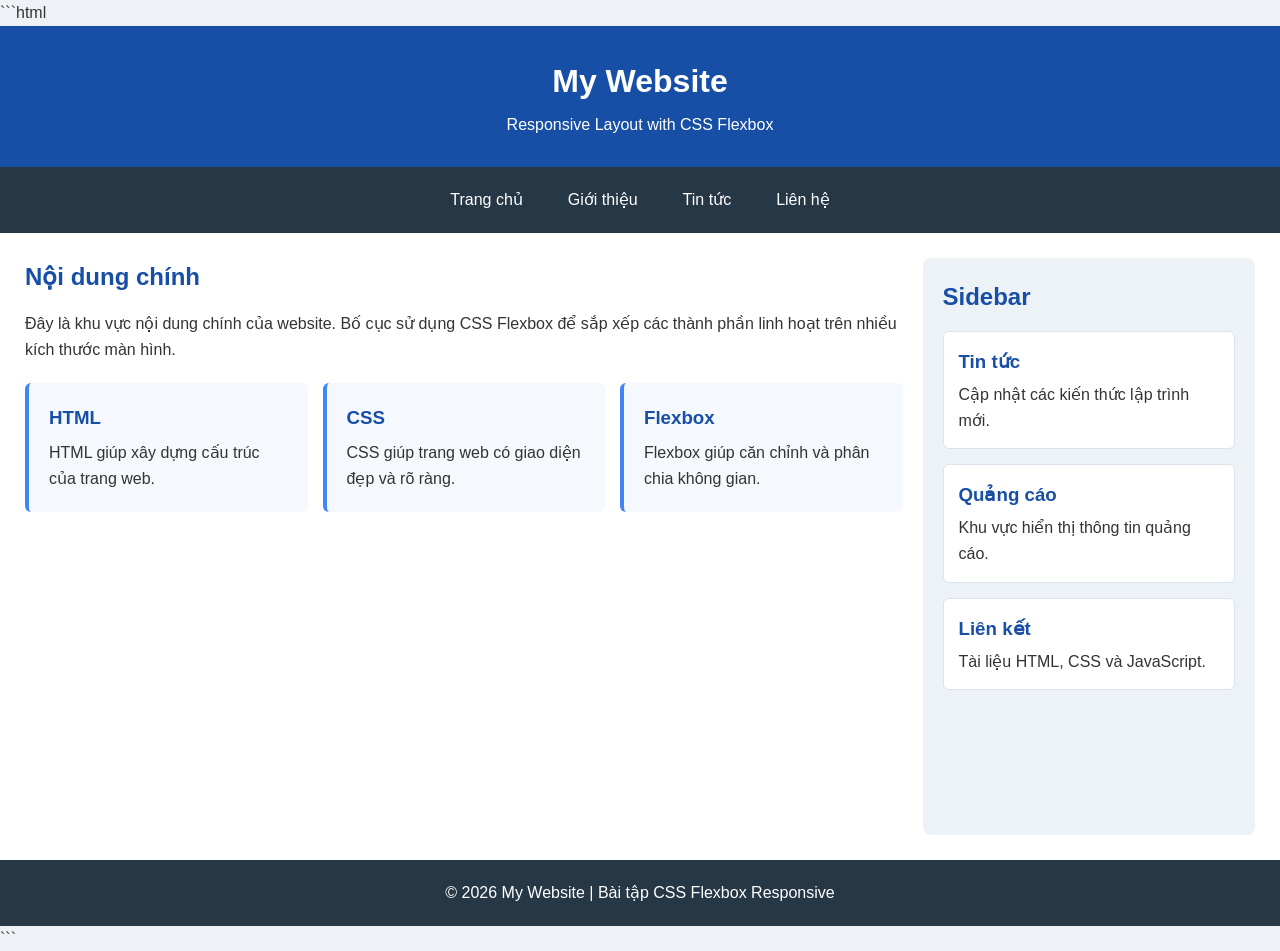
==== commit 212f8fa4: "baitapcodegym" ====
--- a/index.html
+++ b/index.html
@@ -4,87 +4,75 @@
 <head>
     <meta charset="UTF-8">
     <meta name="viewport" content="width=device-width, initial-scale=1.0">
-    <title>Flexbox Responsive Layout</title>
+    <title>Flexbox Responsive Grid</title>
     <link rel="stylesheet" href="style.css">
 </head>
 <body>
     <div class="container">
 
-        <!-- Header -->
         <header class="header">
             <h1>My Website</h1>
-            <p>Thực hành CSS Flexbox Responsive Layout</p>
+            <p>Responsive Layout with CSS Flexbox</p>
         </header>
 
-        <!-- Navigation -->
-        <nav class="nav">
+        <nav class="navigation">
             <a href="#home">Trang chủ</a>
             <a href="#content">Giới thiệu</a>
             <a href="#news">Tin tức</a>
             <a href="#contact">Liên hệ</a>
         </nav>
 
-        <!-- Main Content và Sidebar -->
         <div class="main-container" id="home">
 
             <main class="content" id="content">
                 <h2>Nội dung chính</h2>
-                <p class="intro">
-                    Chào mừng bạn đến với website thực hành CSS Flexbox.
-                    Bố cục được thiết kế để phù hợp với cả máy tính và điện thoại.
+                <p>
+                    Đây là khu vực nội dung chính của website.
+                    Bố cục sử dụng CSS Flexbox để sắp xếp các thành phần
+                    linh hoạt trên nhiều kích thước màn hình.
                 </p>
 
-                <section class="card">
-                    <h3>CSS Flexbox là gì?</h3>
-                    <p>
-                        Flexbox là mô hình bố cục CSS giúp sắp xếp các phần tử
-                        theo hàng hoặc cột, phân chia không gian và căn chỉnh
-                        nội dung một cách linh hoạt.
-                    </p>
-                </section>
+                <div class="content-cards">
+                    <article class="card">
+                        <h3>HTML</h3>
+                        <p>HTML giúp xây dựng cấu trúc của trang web.</p>
+                    </article>
 
-                <section class="card">
-                    <h3>Thiết kế Responsive</h3>
-                    <p>
-                        Media Queries cho phép thay đổi bố cục theo kích thước
-                        màn hình. Khi màn hình nhỏ, Sidebar sẽ chuyển xuống
-                        dưới phần nội dung chính.
-                    </p>
-                </section>
+                    <article class="card">
+                        <h3>CSS</h3>
+                        <p>CSS giúp trang web có giao diện đẹp và rõ ràng.</p>
+                    </article>
 
-                <section class="card">
-                    <h3>Ưu điểm của Flexbox</h3>
-                    <p>
-                        Code dễ hiểu, dễ bảo trì, hỗ trợ căn chỉnh linh hoạt
-                        và giúp website hiển thị tốt trên nhiều thiết bị.
-                    </p>
-                </section>
+                    <article class="card">
+                        <h3>Flexbox</h3>
+                        <p>Flexbox giúp căn chỉnh và phân chia không gian.</p>
+                    </article>
+                </div>
             </main>
 
             <aside class="sidebar" id="news">
                 <h2>Sidebar</h2>
 
-                <div class="sidebar-box">
+                <section class="sidebar-item">
                     <h3>Tin tức</h3>
-                    <p>Cập nhật kiến thức HTML và CSS mới nhất.</p>
-                </div>
+                    <p>Cập nhật các kiến thức lập trình mới.</p>
+                </section>
 
-                <div class="sidebar-box">
+                <section class="sidebar-item">
                     <h3>Quảng cáo</h3>
-                    <p>Khu vực dành cho thông tin quảng cáo.</p>
-                </div>
+                    <p>Khu vực hiển thị thông tin quảng cáo.</p>
+                </section>
 
-                <div class="sidebar-box">
-                    <h3>Liên kết hữu ích</h3>
-                    <p>HTML, CSS, JavaScript và lập trình web.</p>
-                </div>
+                <section class="sidebar-item">
+                    <h3>Liên kết</h3>
+                    <p>Tài liệu HTML, CSS và JavaScript.</p>
+                </section>
             </aside>
 
         </div>
 
-        <!-- Footer -->
         <footer class="footer" id="contact">
-            <p>© 2026 My Website | Thực hành CSS Flexbox</p>
+            <p>© 2026 My Website | Bài tập CSS Flexbox Responsive</p>
         </footer>
 
     </div>
--- a/style.css
+++ b/style.css
@@ -16,58 +16,58 @@
     background-color: #eef2f7;
 }
 
-/* Toàn bộ bố cục */
+/* Bố cục toàn trang */
 .container {
     display: flex;
     flex-direction: column;
     min-height: 100vh;
     max-width: 1400px;
     margin: 0 auto;
-    background-color: white;
+    background-color: #fff;
 }
 
 /* Header */
 .header {
-    background: linear-gradient(135deg, #174ea6, #4285f4);
+    background-color: #174ea6;
     color: white;
     text-align: center;
     padding: 30px 20px;
 }
 
 .header h1 {
+    margin-bottom: 5px;
     font-size: 32px;
-    margin-bottom: 5px;
 }
 
 /* Navigation */
-.nav {
+.navigation {
     display: flex;
     flex-flow: row wrap;
     justify-content: center;
+    background-color: #263746;
     gap: 5px;
-    background-color: #263746;
     padding: 10px;
 }
 
-.nav a {
+.navigation a {
     color: white;
     text-decoration: none;
     padding: 10px 20px;
     border-radius: 5px;
-    transition: background-color 0.2s;
-}
-
-.nav a:hover {
+}
+
+.navigation a:hover {
     background-color: #4285f4;
 }
 
-/* Khu vực nội dung và sidebar */
+/* Khu vực Main Content và Sidebar */
 .main-container {
     display: flex;
     flex: 1;
+    flex-flow: row nowrap;
+    align-items: stretch;
     gap: 20px;
     padding: 25px;
-    align-items: stretch;
 }
 
 /* Nội dung chính chiếm 3 phần */
@@ -82,22 +82,28 @@
     margin-bottom: 15px;
 }
 
-.intro {
+.content > p {
     margin-bottom: 20px;
 }
 
 /* Các thẻ nội dung */
+.content-cards {
+    display: flex;
+    flex-flow: row wrap;
+    gap: 15px;
+    margin-top: 20px;
+}
+
 .card {
+    flex: 1 1 180px;
     padding: 20px;
-    margin-bottom: 15px;
-    background-color: #f8fafc;
-    border-left: 5px solid #4285f4;
+    background-color: #f5f8fc;
+    border-left: 4px solid #4285f4;
     border-radius: 6px;
-    box-shadow: 0 2px 6px rgba(0, 0, 0, 0.06);
 }
 
 .card h3 {
-    color: #263746;
+    color: #174ea6;
     margin-bottom: 8px;
 }
 
@@ -106,11 +112,11 @@
     flex: 1;
     min-width: 0;
     padding: 20px;
-    background-color: #f0f4f8;
+    background-color: #edf2f7;
     border-radius: 8px;
 }
 
-.sidebar-box {
+.sidebar-item {
     padding: 15px;
     margin-bottom: 15px;
     background-color: white;
@@ -118,7 +124,7 @@
     border-radius: 6px;
 }
 
-.sidebar-box h3 {
+.sidebar-item h3 {
     color: #174ea6;
     margin-bottom: 5px;
 }
@@ -128,33 +134,28 @@
     margin-top: auto;
     padding: 20px;
     text-align: center;
+    color: white;
     background-color: #263746;
-    color: white;
-}
-
-/* Responsive: tablet và điện thoại */
+}
+
+/* Responsive trên tablet và mobile */
 @media (max-width: 768px) {
-    .header {
-        padding: 25px 15px;
-    }
-
     .header h1 {
         font-size: 26px;
     }
 
-    .nav {
+    .navigation {
         flex-direction: column;
         align-items: stretch;
     }
 
-    .nav a {
+    .navigation a {
         text-align: center;
     }
 
     .main-container {
         flex-direction: column;
         padding: 15px;
-        gap: 15px;
     }
 
     .content,
@@ -162,26 +163,40 @@
         width: 100%;
     }
 
+    .content-cards {
+        flex-direction: column;
+    }
+
+    .card {
+        flex-basis: auto;
+    }
+}
+
+/* Điện thoại nhỏ */
+@media (max-width: 480px) {
+    .header {
+        padding: 20px 12px;
+    }
+
+    .header h1 {
+        font-size: 23px;
+    }
+
+    .header p {
+        font-size: 14px;
+    }
+
+    .main-container {
+        padding: 12px;
+        gap: 15px;
+    }
+
+    .card,
     .sidebar {
         padding: 15px;
     }
-}
-
-/* Điện thoại màn hình nhỏ */
-@media (max-width: 480px) {
-    .header h1 {
-        font-size: 23px;
-    }
-
-    .header p {
-        font-size: 14px;
-    }
-
-    .main-container {
-        padding: 12px;
-    }
-
-    .card {
-        padding: 15px;
-    }
-}
+
+    .footer {
+        font-size: 13px;
+    }
+}
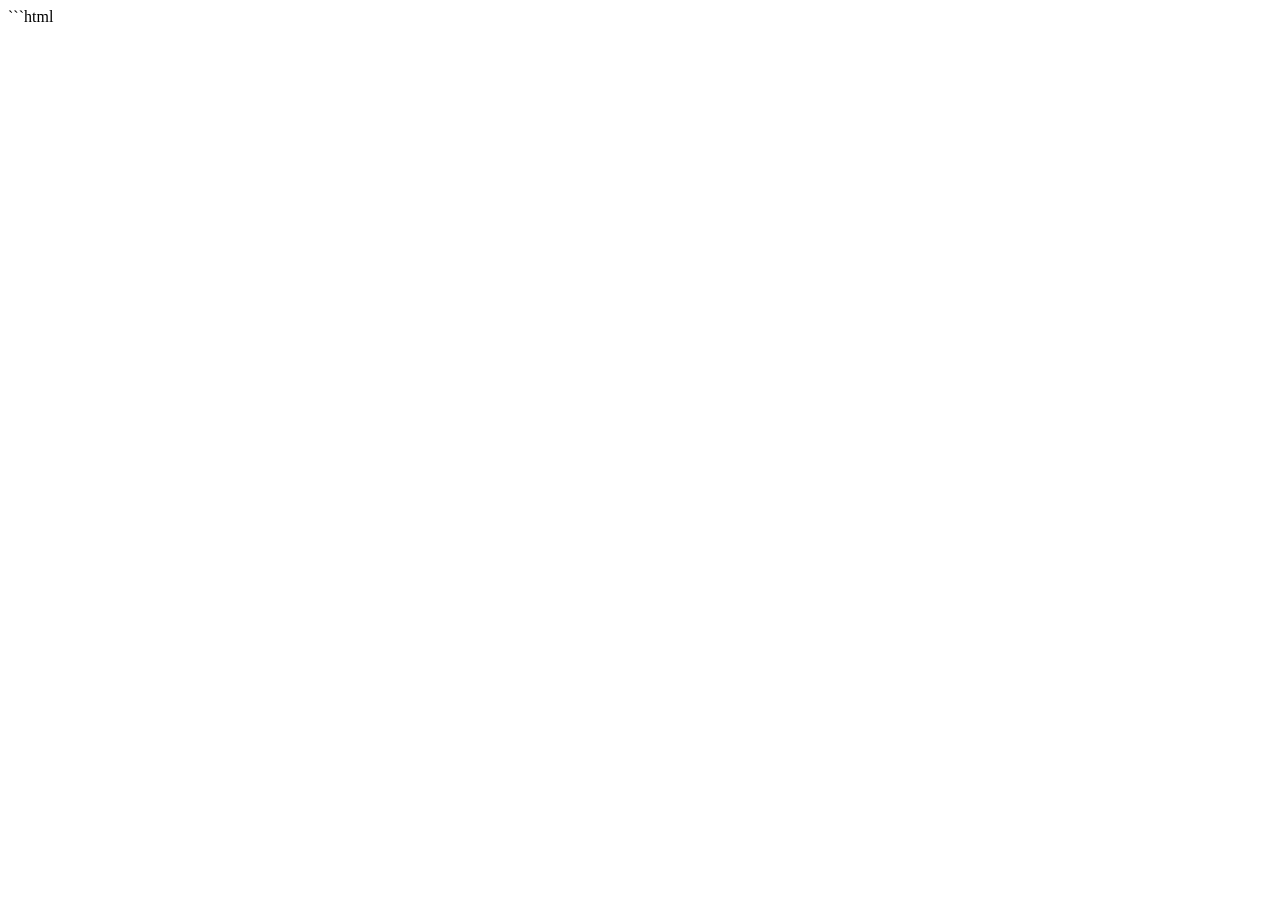
==== commit b515b3fc: "baitapcodegym" ====
--- a/index.html
+++ b/index.html
@@ -4,78 +4,9 @@
 <head>
     <meta charset="UTF-8">
     <meta name="viewport" content="width=device-width, initial-scale=1.0">
-    <title>Flexbox Responsive Grid</title>
-    <link rel="stylesheet" href="style.css">
-</head>
-<body>
-    <div class="container">
+    <title>Bootstrap Navbar - MyWebsite</title>
 
-        <header class="header">
-            <h1>My Website</h1>
-            <p>Responsive Layout with CSS Flexbox</p>
-        </header>
-
-        <nav class="navigation">
-            <a href="#home">Trang chủ</a>
-            <a href="#content">Giới thiệu</a>
-            <a href="#news">Tin tức</a>
-            <a href="#contact">Liên hệ</a>
-        </nav>
-
-        <div class="main-container" id="home">
-
-            <main class="content" id="content">
-                <h2>Nội dung chính</h2>
-                <p>
-                    Đây là khu vực nội dung chính của website.
-                    Bố cục sử dụng CSS Flexbox để sắp xếp các thành phần
-                    linh hoạt trên nhiều kích thước màn hình.
-                </p>
-
-                <div class="content-cards">
-                    <article class="card">
-                        <h3>HTML</h3>
-                        <p>HTML giúp xây dựng cấu trúc của trang web.</p>
-                    </article>
-
-                    <article class="card">
-                        <h3>CSS</h3>
-                        <p>CSS giúp trang web có giao diện đẹp và rõ ràng.</p>
-                    </article>
-
-                    <article class="card">
-                        <h3>Flexbox</h3>
-                        <p>Flexbox giúp căn chỉnh và phân chia không gian.</p>
-                    </article>
-                </div>
-            </main>
-
-            <aside class="sidebar" id="news">
-                <h2>Sidebar</h2>
-
-                <section class="sidebar-item">
-                    <h3>Tin tức</h3>
-                    <p>Cập nhật các kiến thức lập trình mới.</p>
-                </section>
-
-                <section class="sidebar-item">
-                    <h3>Quảng cáo</h3>
-                    <p>Khu vực hiển thị thông tin quảng cáo.</p>
-                </section>
-
-                <section class="sidebar-item">
-                    <h3>Liên kết</h3>
-                    <p>Tài liệu HTML, CSS và JavaScript.</p>
-                </section>
-            </aside>
-
-        </div>
-
-        <footer class="footer" id="contact">
-            <p>© 2026 My Website | Bài tập CSS Flexbox Responsive</p>
-        </footer>
-
-    </div>
-</body>
-</html>
-```+    <!-- Bootstrap CSS -->
+    <link
+        href="https://cdn.jsdelivr.net/npm/bootstrap@5.3.0/dist/css/bootstrap.min.css"
+        rel="stylesheet
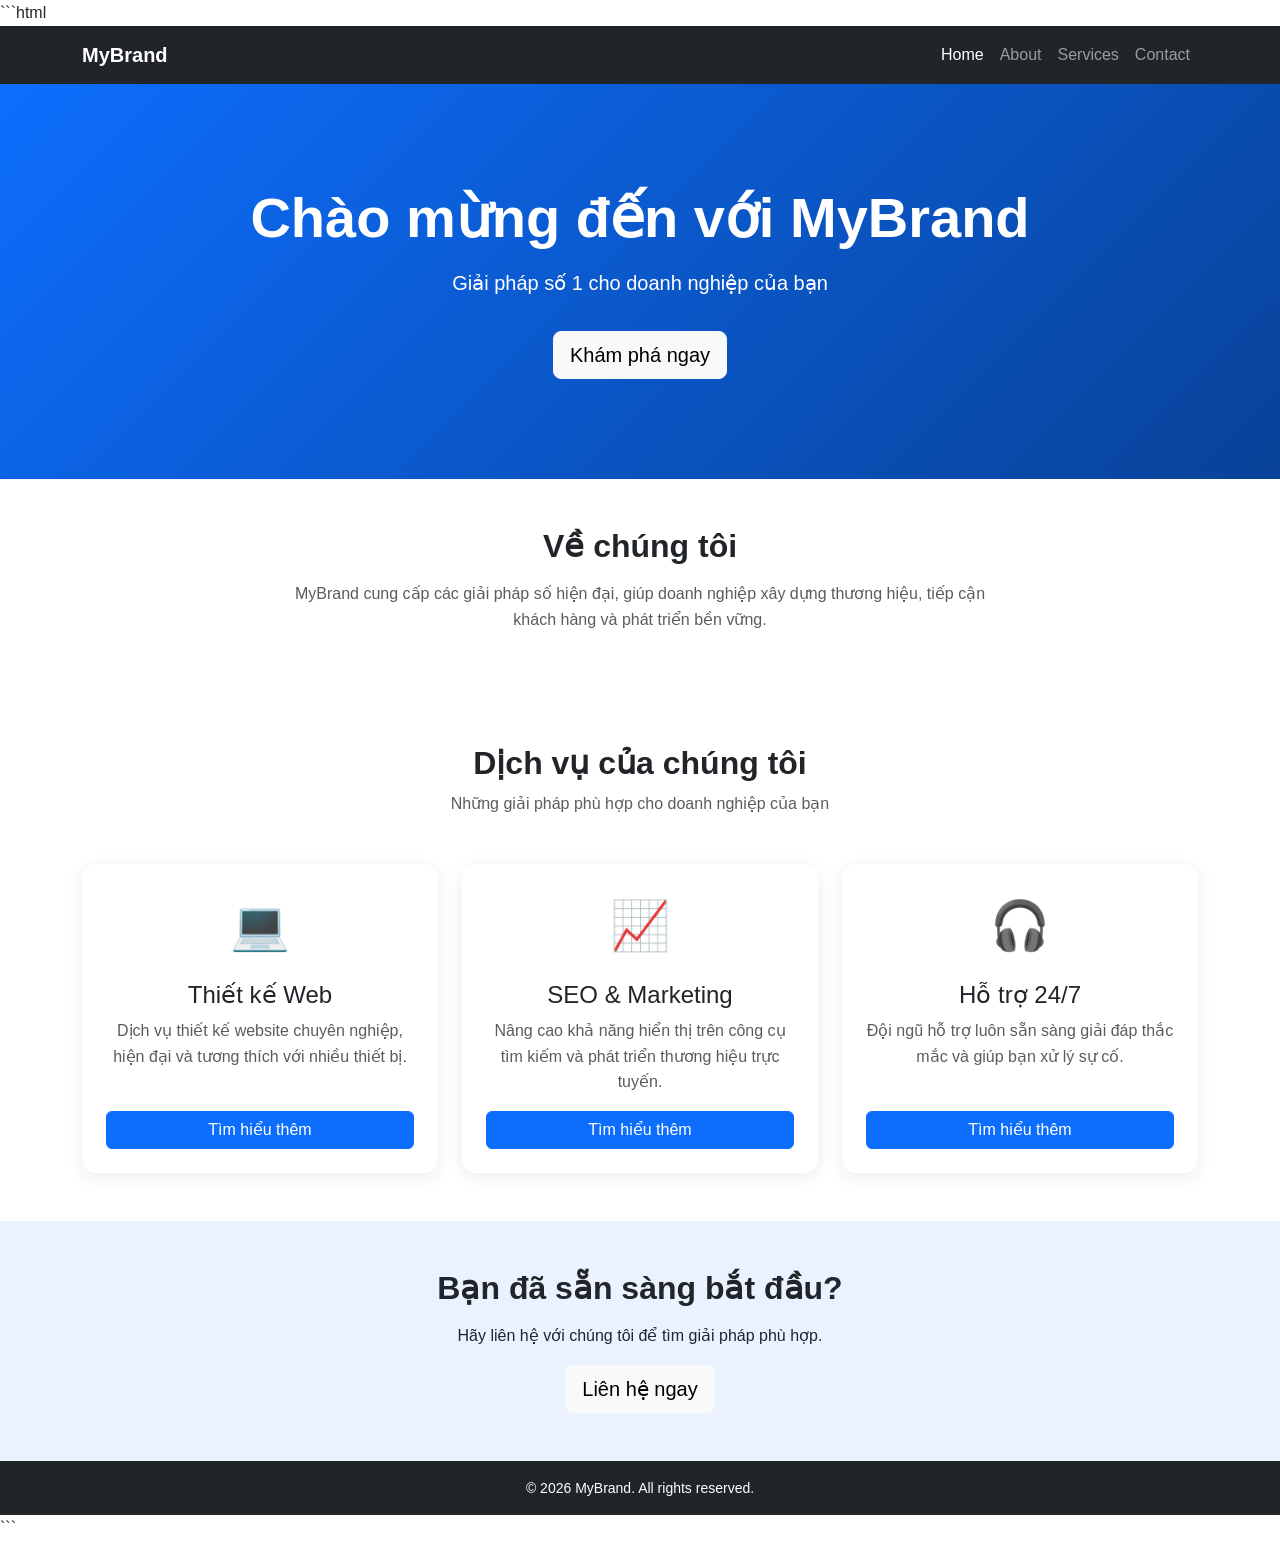
==== commit 4c617a85: "baitapcodegym" ====
--- a/index.html
+++ b/index.html
@@ -4,9 +4,155 @@
 <head>
     <meta charset="UTF-8">
     <meta name="viewport" content="width=device-width, initial-scale=1.0">
-    <title>Bootstrap Navbar - MyWebsite</title>
+    <title>Bootstrap Landing Page - MyBrand</title>
 
     <!-- Bootstrap CSS -->
     <link
         href="https://cdn.jsdelivr.net/npm/bootstrap@5.3.0/dist/css/bootstrap.min.css"
-        rel="stylesheet+        rel="stylesheet"
+    >
+
+    <!-- CSS riêng -->
+    <link rel="stylesheet" href="style.css">
+</head>
+<body>
+
+    <!-- Navbar -->
+    <nav class="navbar navbar-expand-lg navbar-dark bg-dark">
+        <div class="container">
+            <a class="navbar-brand fw-bold" href="#">MyBrand</a>
+
+            <button
+                class="navbar-toggler"
+                type="button"
+                data-bs-toggle="collapse"
+                data-bs-target="#navbarNav"
+                aria-controls="navbarNav"
+                aria-expanded="false"
+                aria-label="Mở menu"
+            >
+                <span class="navbar-toggler-icon"></span>
+            </button>
+
+            <div class="collapse navbar-collapse" id="navbarNav">
+                <ul class="navbar-nav ms-auto">
+                    <li class="nav-item">
+                        <a class="nav-link active" href="#home">Home</a>
+                    </li>
+                    <li class="nav-item">
+                        <a class="nav-link" href="#about">About</a>
+                    </li>
+                    <li class="nav-item">
+                        <a class="nav-link" href="#services">Services</a>
+                    </li>
+                    <li class="nav-item">
+                        <a class="nav-link" href="#contact">Contact</a>
+                    </li>
+                </ul>
+            </div>
+        </div>
+    </nav>
+
+    <!-- Hero Section -->
+    <header id="home" class="hero-section text-white text-center">
+        <div class="container">
+            <h1 class="display-4 fw-bold">
+                Chào mừng đến với MyBrand
+            </h1>
+
+            <p class="lead mt-3">
+                Giải pháp số 1 cho doanh nghiệp của bạn
+            </p>
+
+            <a href="#services" class="btn btn-light btn-lg mt-3">
+                Khám phá ngay
+            </a>
+        </div>
+    </header>
+
+    <!-- About Section -->
+    <section id="about" class="container py-5 text-center">
+        <h2 class="fw-bold mb-3">Về chúng tôi</h2>
+        <p class="text-muted mx-auto about-text">
+            MyBrand cung cấp các giải pháp số hiện đại, giúp doanh nghiệp
+            xây dựng thương hiệu, tiếp cận khách hàng và phát triển bền vững.
+        </p>
+    </section>
+
+    <!-- Services Section -->
+    <section id="services" class="container py-5">
+        <h2 class="text-center fw-bold mb-2">Dịch vụ của chúng tôi</h2>
+        <p class="text-center text-muted mb-5">
+            Những giải pháp phù hợp cho doanh nghiệp của bạn
+        </p>
+
+        <div class="row g-4">
+            <div class="col-12 col-md-4">
+                <div class="card service-card h-100 text-center p-4">
+                    <div class="service-icon">💻</div>
+                    <h3 class="h4 mt-3">Thiết kế Web</h3>
+                    <p class="text-muted">
+                        Dịch vụ thiết kế website chuyên nghiệp, hiện đại
+                        và tương thích với nhiều thiết bị.
+                    </p>
+                    <a href="#contact" class="btn btn-primary mt-auto">
+                        Tìm hiểu thêm
+                    </a>
+                </div>
+            </div>
+
+            <div class="col-12 col-md-4">
+                <div class="card service-card h-100 text-center p-4">
+                    <div class="service-icon">📈</div>
+                    <h3 class="h4 mt-3">SEO & Marketing</h3>
+                    <p class="text-muted">
+                        Nâng cao khả năng hiển thị trên công cụ tìm kiếm
+                        và phát triển thương hiệu trực tuyến.
+                    </p>
+                    <a href="#contact" class="btn btn-primary mt-auto">
+                        Tìm hiểu thêm
+                    </a>
+                </div>
+            </div>
+
+            <div class="col-12 col-md-4">
+                <div class="card service-card h-100 text-center p-4">
+                    <div class="service-icon">🎧</div>
+                    <h3 class="h4 mt-3">Hỗ trợ 24/7</h3>
+                    <p class="text-muted">
+                        Đội ngũ hỗ trợ luôn sẵn sàng giải đáp thắc mắc
+                        và giúp bạn xử lý sự cố.
+                    </p>
+                    <a href="#contact" class="btn btn-primary mt-auto">
+                        Tìm hiểu thêm
+                    </a>
+                </div>
+            </div>
+        </div>
+    </section>
+
+    <!-- Contact Section -->
+    <section id="contact" class="contact-section text-center py-5">
+        <div class="container">
+            <h2 class="fw-bold">Bạn đã sẵn sàng bắt đầu?</h2>
+            <p class="mt-3">
+                Hãy liên hệ với chúng tôi để tìm giải pháp phù hợp.
+            </p>
+            <a href="mailto:contact@mybrand.com" class="btn btn-light btn-lg">
+                Liên hệ ngay
+            </a>
+        </div>
+    </section>
+
+    <!-- Footer -->
+    <footer class="bg-dark text-white text-center py-3">
+        <p class="mb-0">
+            &copy; 2026 MyBrand. All rights reserved.
+        </p>
+    </footer>
+
+    <!-- Bootstrap JavaScript -->
+    <script src="https://cdn.jsdelivr.net/npm/bootstrap@5.3.0/dist/js/bootstrap.bundle.min.js"></script>
+</body>
+</html>
+```
--- a/style.css
+++ b/style.css
@@ -0,0 +1,69 @@
+
+/* Cài đặt chung */
+html {
+    scroll-behavior: smooth;
+    scroll-padding-top: 70px;
+}
+
+body {
+    font-family: Arial, sans-serif;
+    line-height: 1.6;
+}
+
+/* Hero Section */
+.hero-section {
+    background: linear-gradient(135deg, #0d6efd, #084298);
+    padding: 100px 20px;
+}
+
+.hero-section h1 {
+    max-width: 900px;
+    margin: 0 auto;
+}
+
+/* About Section */
+.about-text {
+    max-width: 700px;
+}
+
+/* Service Cards */
+.service-card {
+    border: none;
+    border-radius: 14px;
+    box-shadow: 0 4px 18px rgba(0, 0, 0, 0.08);
+    transition: transform 0.3s ease, box-shadow 0.3s ease;
+}
+
+.service-card:hover {
+    transform: translateY(-8px);
+    box-shadow: 0 10px 25px rgba(0, 0, 0, 0.15);
+}
+
+.service-icon {
+    font-size: 48px;
+}
+
+/* Contact Section */
+.contact-section {
+    background-color: #eaf2ff;
+}
+
+/* Footer */
+footer {
+    font-size: 14px;
+}
+
+/* Responsive cho điện thoại */
+@media (max-width: 767.98px) {
+    .hero-section {
+        padding: 70px 15px;
+    }
+
+    .hero-section h1 {
+        font-size: 2rem;
+    }
+
+    .service-card {
+        margin-bottom: 10px;
+    }
+}
